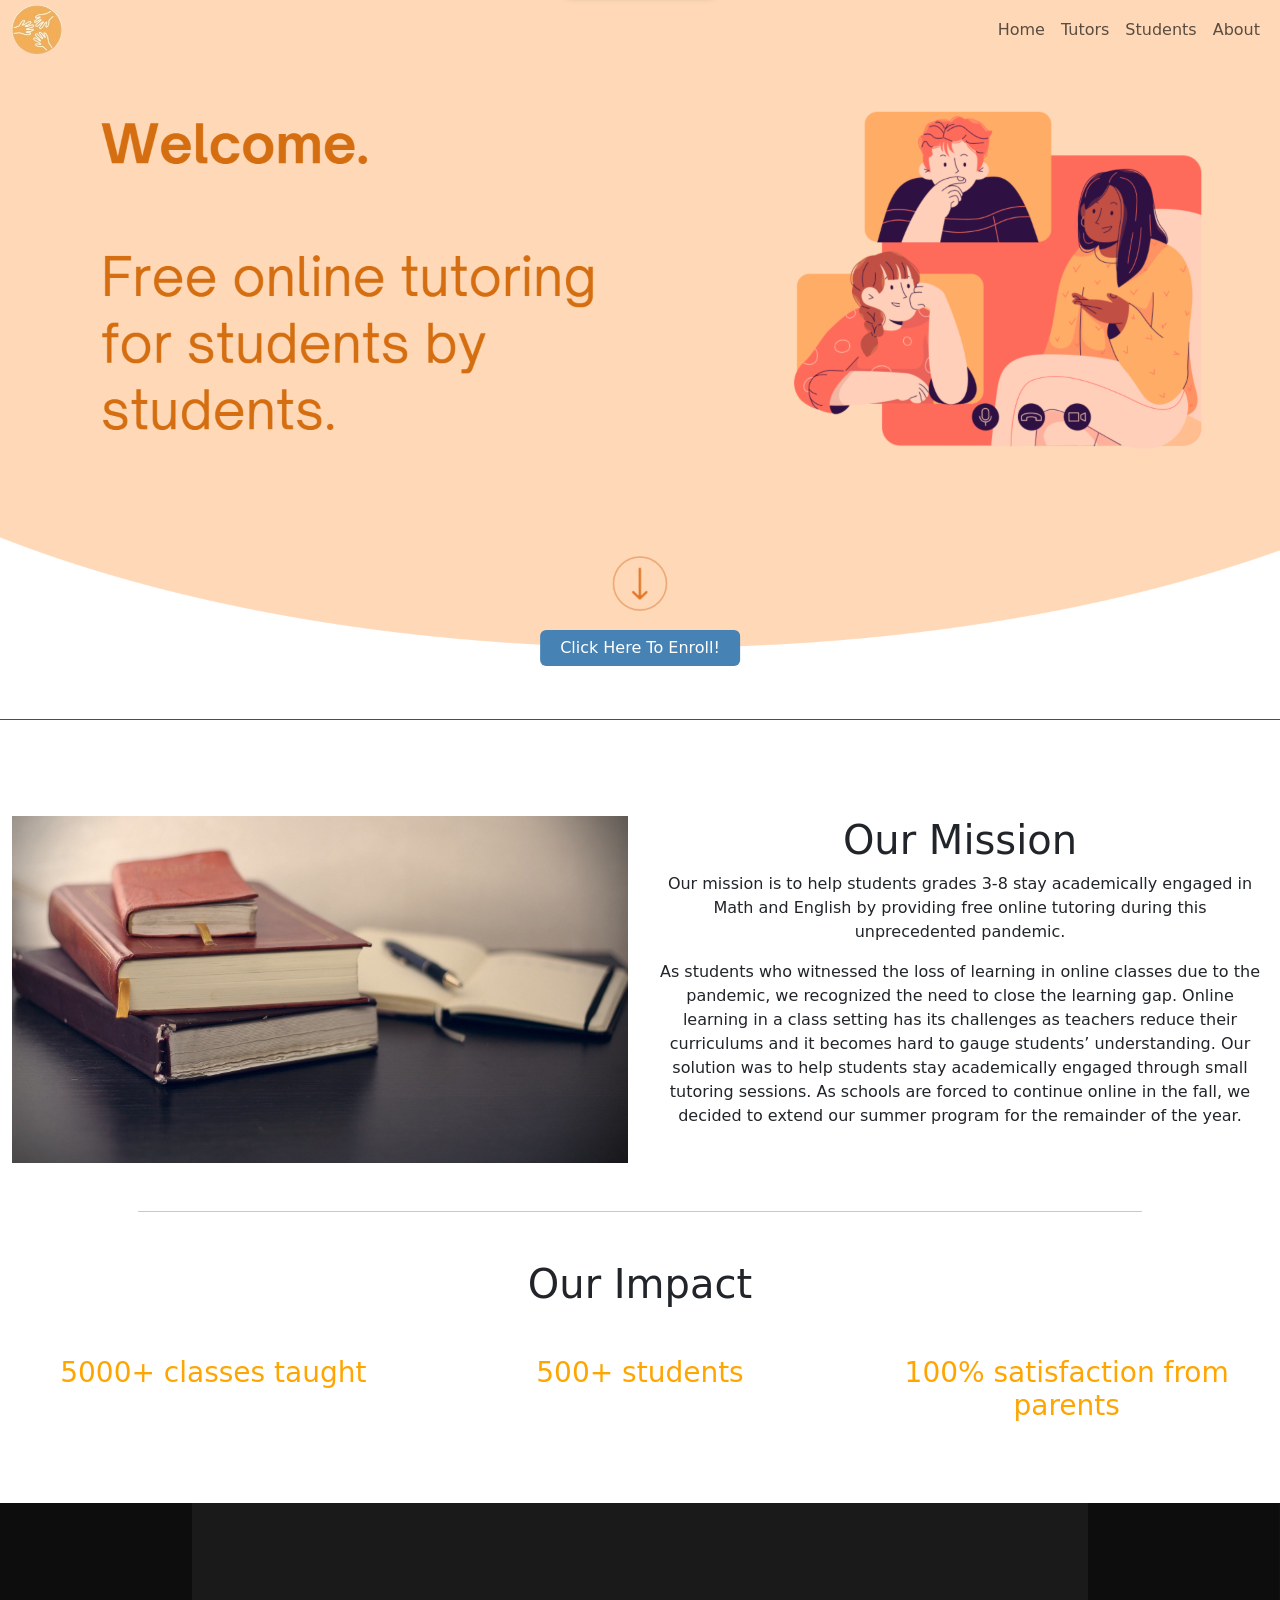
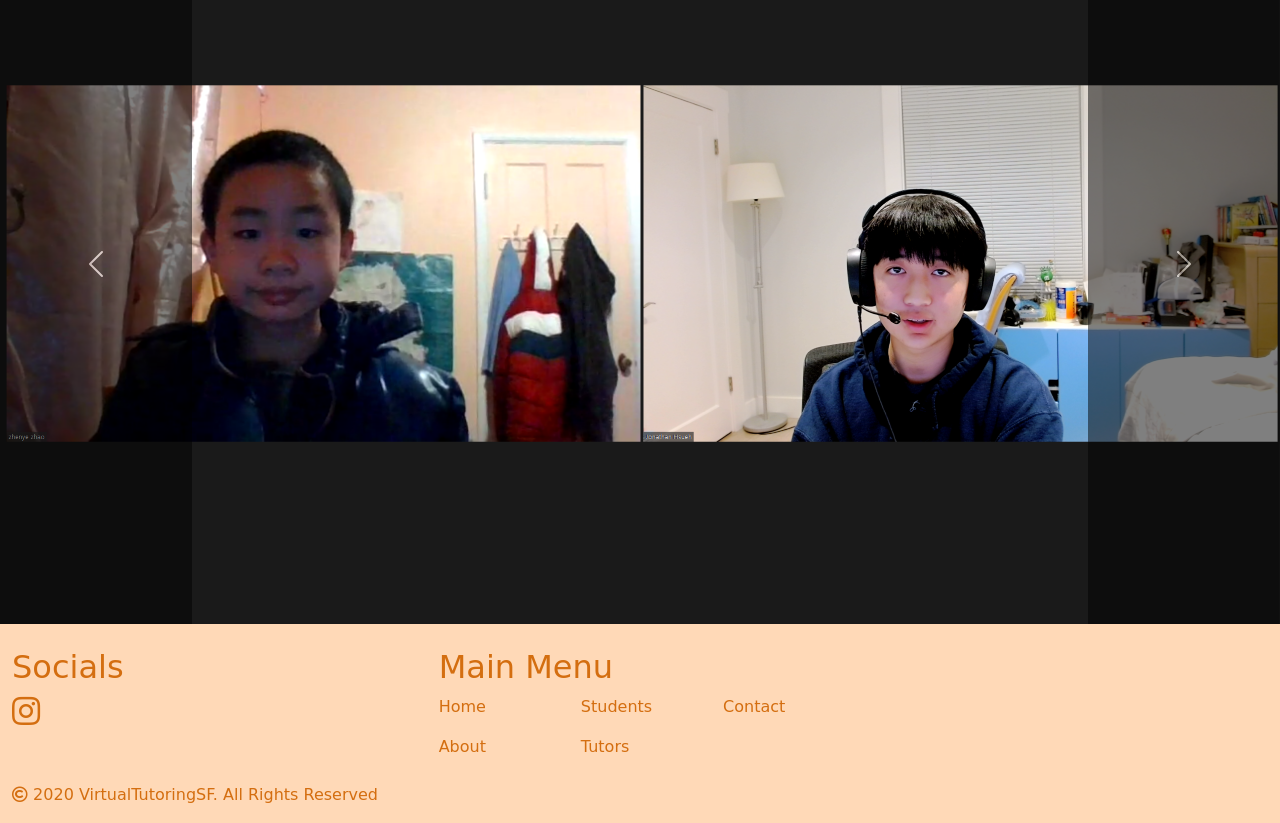
==== index.html @ eb53b99a "Add files via upload" ====
<!DOCTYPE html>
<html>
  <head>
    <!--test-->
    <meta charset="utf-8">
    <meta name="viewport" content="width=device-width, initial-scale = 1.0">
    <meta name="description" content="Free Online Tutoring">
    <meta name="keywords" content="Free, Online, virtual, tutoring, help, San Francisco">
    <meta name="author" content="Justin Yee">
    <title>Virtual Tutoring SF | Welcome </title>
    <link rel="stylesheet" href="./vtCSS/style.css">
    <link rel="stylesheet" href="styles.css">
    <link rel="icon" href="/vtIMG/VTlogo.ico">
    <!--Bootstrap CSS -->
    <link rel="stylesheet" href="https://use.fontawesome.com/releases/v5.15.3/css/all.css" integrity="sha384-SZXxX4whJ79/gErwcOYf+zWLeJdY/qpuqC4cAa9rOGUstPomtqpuNWT9wdPEn2fk" crossorigin="anonymous">
    <link href="https://cdn.jsdelivr.net/npm/bootstrap@5.1.3/dist/css/bootstrap.min.css" rel="stylesheet" integrity="sha384-1BmE4kWBq78iYhFldvKuhfTAU6auU8tT94WrHftjDbrCEXSU1oBoqyl2QvZ6jIW3" crossorigin="anonymous">
  </head>
  <body>
    <!-- <header>
      <div class="container">
        <div id="branding">
          <h1><span class="highlight">Virtual Tutoring SF</span><img style="height: 33px; width: 33px; padding-left: 10px;"src="./vtIMG/VTlogo.png"></h1>

        </div>
        <nav>
          <ul>
            <li class="current"><a href="home.html">Home</a></li>
            <li><a href="tutors.html">Tutors</a></li>
            <li><a href="students.html">Students</a></li>
            <li><a href="about.html">About</a></li>
          </ul
      </div>
    </header> -->
    <nav id="mainNavbar" class="navbar navbar-expand-lg navbar-light py-0 mt-0 fixed-top">
      <div class="container-fluid">
          <a class="navbar-brand text-center" href="index.html">
              <img class="img-fluid logo" src="vtIMG/VTlogo.png" width="50px" height="50px">
          </a>
          <button class="navbar-toggler" type="button" data-bs-toggle="collapse" data-bs-target="#navbarNavAltMarkup" aria-controls="navbarNavAltMarkup" aria-expanded="false" aria-label="Toggle navigation">
              <span class="navbar-toggler-icon"></span>
          </button>
          <div class="collapse navbar-collapse justify-content-end" id="navbarNavAltMarkup">
              <div class="navbar-nav">
                  <a class="nav-link" href="index.html">Home</a>
                  <a class="nav-link" href="tutors.html">Tutors</a>
                  <a class="nav-link" href="students.html">Students</a>
                  <a class="nav-link" href="about.html">About</a>
              </div>
          </div>
      </div>
    </nav>
    <div class="container1">
      <img class="img-fluid backdrop" src="vtIMG/landing.png" alt="menu">
      <a class="btn" href="students.html" style="">Click Here To Enroll!</a>
    </div>
    <!--div class="container-fluid px-0">
      <div id="carouselExampleControls" class="carousel slide" data-bs-ride="carousel">
          <div class="carousel-inner">
              <div class="carousel-item active text-sm-center">
                  <img src="vtIMG/landing.png" class="img-fluid" alt="...">
                  <div class="carousel-caption test">
                      <h1 class="text-center text-white">Pastel Collection Taking Orders</h1>
                      <a class="btn bBtn" href="#section">Enroll Now</a>
                  </div>
              </div>
              <div class="carousel-item">
                  <img src="vtIMG/2022-02-23 (3).png" class="img-fluid" alt="...">
                  <div class="carousel-caption test">
                      <h1 class="text-center text-white">Pastel Collection Taking Orders</h1>
                      <a class="btn bBtn" href="#section">Enroll Now</a>
                  </div>
              </div>
              <div class="carousel-item">
                  <img src="vtIMG/Screen_Shot_2022-02-18_at_5.53.04_PM.png" class="img-fluid" alt="...">
                  <div class="carousel-caption test">
                      <h1 class="text-center text-white">Pastel Collection Taking Orders</h1>
                      <a class="btn bBtn" href="#section">Enroll Now</a>
                  </div>
              </div>
          </div>
          <button class="carousel-control-prev" type="button" data-bs-target="#carouselExampleControls" data-bs-slide="prev">
              <span class="carousel-control-prev-icon" aria-hidden="true"></span>
              <span class="visually-hidden">Previous</span>
          </button>
          <button class="carousel-control-next" type="button" data-bs-target="#carouselExampleControls" data-bs-slide="next">
              <span class="carousel-control-next-icon" aria-hidden="true"></span>
              <span class="visually-hidden">Next</span>
          </button>
      </div>
    </div-->

    <!-- <div class="container-fluid mt-3 text-center showcase text-white">
      <div class="row">
        <div class="col-12 mt-5">
          <h1>Free Tutoring!</h1>
          <h3 class="mt-2">Students Helping Students</h3>
        </div>
      </div>
    </div> -->

    <!-- <section id="showcase">
      <div>
        <h1>Free Tutoring!</h1>
        <h3>Students Helping Students</h3>
        <p><button style="background-color:#4682B4; border-radius: 15px;">
      <a href="students.html"; style="color: white; font-size: 15px;">Click Here To Enroll!</a>
      </button>
      </div>
    </section> -->

    <div class="container-fluid mt-5">
      <div class="row">
        <!-- <hr style="width: 80%; margin:auto;"> -->
        <div class="col-12 col-md-6 mt-5">
          <img class="img-fluid" src="vtIMG/showcase.jpg">
        </div>
        <div class="col-12 col-md-6 text-center mt-5">
          <h1>Our Mission</h1>
          <p>Our mission is to help students grades 3-8 stay academically engaged in Math and English by providing free online tutoring during this unprecedented pandemic.</p>
          <p>As students who witnessed the loss of learning in online classes due to the pandemic, we recognized the need to close the learning gap. Online learning in a class setting has its challenges as teachers reduce their curriculums and it becomes hard to gauge students’ understanding. Our solution was to help students stay academically engaged through small tutoring sessions. As schools are forced to continue online in the fall, we decided to extend our summer program for the remainder of the year.</p>
        </div>
      </div>
      <br>
      <br>
      <hr class="mb-5" style="width: 80%; margin:auto;">
      <div class="row mb-5 text-center">
        <h1 class="mb-5">Our Impact</h1>
        <div class="col-12 col-md-4 mb-4">
          <h3 style="color:orange;">5000+ classes taught</h3>
        </div>
        <div class="col-12 col-md-4 mb-4">
          <h3 style="color:orange;">500+ students</h3>
        </div>
        <div class="col-12 col-md-4 mb-4">
          <h3 style="color:orange;">100% satisfaction from parents</h3>
        </div>
      </div>
    </div>

    <div class="container-fluid px-0">
      <div id="indexCarousel" class="carousel slide" data-bs-ride="carousel">
        <div class="carousel-inner">
          <div class="carousel-item active">
            <img src="vtIMG/2022-02-23 (3).png" class="d-block w-100" alt="...">
          </div>
          <div class="carousel-item">
            <img src="vtIMG/2022-02-23.png" class="d-block w-100" alt="...">
          </div>
          <div class="carousel-item">
            <img src="vtIMG/Screen_Shot_2022-02-18_at_5.53.04_PM.png" class="d-block w-100" alt="...">
          </div>
        </div>
        <div class="carousel-control-prev" type="button" data-bs-target="#indexCarousel" data-bs-slide="prev" style="background-color: black;">
          <span class="carousel-control-prev-icon" aria-hidden="true"></span>
          <span class="visually-hidden">Previous</span>
        </div>
        <div class="carousel-control-next" type="button" data-bs-target="#indexCarousel" data-bs-slide="next" style="background-color: black;">
          <span class="carousel-control-next-icon" aria-hidden="true"></span>
          <span class="visually-hidden">Next</span>
        </div>
    </div>
    <!--img class="mt-3" style= "width: 100%" src="./vtIMG/squig2.png"-->
    <!--h4 class="mt-5" style="padding-left: 10%; padding-right: 10%; text-align: center;">If you’re looking for tutoring, you’ve come to the right place! Our program offers a variety of individualized, 1-on-1 tutoring for your child. Once a week for 45 minutes, they can go over homework and review concepts from their classes. Sessions are completely free, and we hope to work with your child soon!</h4-->

    <!-- potential footer -->
    <!-- <footer class="container-fluid mt-5" style="background-color: orange;">
      <div class="row">
          <div class="col mt-4 text-white text-center">
              <h2>Main Menu</h2>
              <p><a class="text-decoration-none text-white" href="index.html">Home</a></p>
              <p><a class="text-decoration-none text-white" href="about.html">About</a></p>
              <p><a class="text-decoration-none text-white" href="students.html">Students</a></p>
              <p><a class="text-decoration-none text-white" href="tutors.html">Tutors</a></p>
              <p><a class="text-decoration-none text-white" target="none" href="https://docs.google.com/forms/d/e/1FAIpQLScIyvCiwR9MibMzggenNrRw1bBW2NgJzTuyXsl05oUjDMKpHA/viewform?embedded=true" width="640" height="966" frameborder="0" marginheight="0" marginwidth="0">Contact</a></p>
          </div>
      </div>
      <div class="row text-white">
          <div class="col-12">
              <p class="fs-5"><i class="far fa-copyright"></i>  2020 VirtualTutoringSF. All Rights Reserved</p>
          </div>
      </div>
    </footer> -->

    <div class="container-fluid" style="background-color: #FFD9B7; color:#D46E10;">
      <div class="row">
          <div class="col-12 col-md-4 footerRow mt-4">
              <h2 class="">Socials</h2> 
              <a class="" style="color:#D46E10;" href="https://www.instagram.com/virtualtutoringsf/" target="blank"><i class="fab fa-instagram fa-2x"></i></a>
          </div>
          <div class="col-12 col-md-4 footerRow mt-4">
            <h2 class="">Main Menu</h2>
            <div class="row">
              <div class="col-4">
                <p><a class="text-decoration-none" href="index.html" style="color:#D46E10;">Home</a></p>
                <p><a class="text-decoration-none" href="about.html" style="color:#D46E10;">About</a></p>
              </div>
              <div class="col-4">
                <p><a class="text-decoration-none" href="students.html" style="color:#D46E10;">Students</a></p>
                <p><a class="text-decoration-none" href="tutors.html" style="color:#D46E10;">Tutors</a></p>              
              </div>
              <div class="col-4">
                <p><a style="color:#D46E10;" class="text-decoration-none" target="none" href="virtualtutoringsf@gmail.com" width="640" height="966" frameborder="0" marginheight="0" marginwidth="0">Contact</a></p>
              </div>
            </div>
          </div>
      </div>
      <div class="row">
        <div class="col-12 mt-2">
            <p class="fs-6" style="color:#D46E10;"><i class="far fa-copyright"></i>  2020 VirtualTutoringSF. All Rights Reserved</p>
        </div>
      </div>
    </div>
  <!-- scripts -->
  <script src="https://code.jquery.com/jquery-3.3.1.slim.min.js" integrity="sha384-q8i/X+965DzO0rT7abK41JStQIAqVgRVzpbzo5smXKp4YfRvH+8abtTE1Pi6jizo" crossorigin="anonymous"></script>
  <script src="https://cdn.jsdelivr.net/npm/@popperjs/core@2.10.2/dist/umd/popper.min.js" integrity="sha384-7+zCNj/IqJ95wo16oMtfsKbZ9ccEh31eOz1HGyDuCQ6wgnyJNSYdrPa03rtR1zdB" crossorigin="anonymous"></script>
  <script src="https://cdn.jsdelivr.net/npm/bootstrap@5.1.3/dist/js/bootstrap.min.js" integrity="sha384-QJHtvGhmr9XOIpI6YVutG+2QOK9T+ZnN4kzFN1RtK3zEFEIsxhlmWl5/YESvpZ13" crossorigin="anonymous"></script>
  <script>
      $(function () {
              $(document).scroll(function () {
                  var $nav = $("#mainNavbar");
                  $nav.toggleClass(
                      "scrolled",
                      $(this).scrollTop() > $nav.height()-50
                  );
              });
          });
  </script>
</body>
</html>
---- vtCSS/style.css ----
body {
    font: 15px/1.5 Verdana;
    padding: 0;
    margin: 0;
}

/* Global */

/* .container{
  width: 80%;
  margin: auto;
  overflow: hidden;
} */
.speech-bubble1 {
    /* color: white; */
    font-size: 20px;
    background-color: orange;
    border: 1px solid #c8c8c8;
    border-radius: 100px;
    width: 200px;
    text-align: center;
    padding: 20px;
    margin-top: 10px;
    margin-left: 22%;
}
.speech-bubble2 {
    color: white;
    font-size: 20px;
    background-color: orange;
    border: 1px solid #c8c8c8;
    border-radius: 100px;
    width: 200px;
    text-align: center;
    padding: 20px;
    margin-top: 10px;
    margin-left: 63%;
}

ul {
    margin: 0;
    padding: 0;
}

button {
    height: 38px;
    width: 190px;
    background: orange;
    border: none;
    padding-left: 20px;
    padding-right: 20px;
    color: white;
}

/*header*/
header {
    //background:#4682B4;
    color: #ffffff;
    padding-top: 30px;
    min-height: 70px;
    border-bottom: orange 3px solid;
}
header a {
    color: orange;
    text-decoration: none;
    text-transform: uppercase;
    font-size: 16px;
}

header li {
    float: left;
    display: inline;
    padding: 0 10px 0 10px;
}

header #branding {
    float: left;
}
header #branding h1 {
    margin: 0;
}

header nav {
    float: right;
    margin-top: 10px;
}
header .highlight,
header .current a {
    color: orange;
    font-weight: bold;
}

header a:hover {
    color: #cccccc;
    font-weight: bold;
}

/*showcase*/
#showcase {
    min-height: 300px;
    margin-top: 5px;
    //background-color: orange;
    background-image: url("../vtIMG/Top.png");
    background-size: cover;
    background-position: center;
    color: white;
    font-size: 20px;
    text-align: center;
    padding-top: 15px;
}

/*Program*/
#Program {
    text-align: center;
    font-size: 20px;
    padding: none;
    color: black;
    margin-top: 10px;
    //background: #4682B4;
}

/* #break{
  background:url('..vtIMG/squig.png');
  width: 100%;
  height: 300px;
} */

/*Boxes*/
#boxes {
    font-family: Helvetica;
    text-align: center;
    font-size: 32px;
    color: orange;
}

#boxes .box {
    float: left;
    text-align: center;
    width: 30%;
    padding: 10px;
}

#boxes .box img {
    width: 90px;
    padding-left: 50px;
    padding-right: 50px;
}

/* sidebar */

aside#sidebar {
    float: right;
    width: 30%;
    margin-top: 50px;
}

/* Main-col */

article#main-col {
    padding-top: 30px;
    float: left;
    width: 100%;
}
article#main-col li {
    list-style: none;
    padding: 20px;
    border-radius: 20px;
    border: #cccccc solid 1px;
    margin-bottom: 50px;
    background: #e6e6e6;
}

ul#main li {
    list-style: none;
    padding: 20px;
    border: #cccccc solid 1px;
    margin-bottom: 50px;
    background: #e6e6e6;
}

/* Services */

ul#services li {
    list-style: none;
    padding: 20px;
    border: #cccccc solid 1px;
    margin-bottom: 50px;
    background: #e6e6e6;
}

footer {
    padding: 20px;
    margin-top: 20px;
    color: #ffffff;
    background-color: orange;
    text-align: center;
}
@media (max-width: 850px) {
    header #branding,
    header nav,
    header nav li,
    #boxes .box,
    article#main-col,
    aside#sidebar {
        float: none;
        text-align: center;
        width: 100%;
    }
    .speech-bubble1 {
        text-align: center;
        margin-left: 20%;
    }
    .speech-bubble2 {
        text-align: center;
        margin-left: 20%;
    }
    header {
        padding-bottom: 5px;
    }
    header a {
        font-size: 12px;
    }
}

/*new css*/

.containerabout {
    position: relative;
    z-index: 1;
    display: flex;
    justify-content: center;
    align-items: center;
    flex-wrap: wrap;
    margin: 40px 0;
}

.containerabout .card {
    position: relative;
    width: 300px;
    height: 400px;
    background: #e9ab38;
    margin: 20px;
    box-shadow: 0 15px 35px rgba(105, 105, 105, 0.2);
    border-radius: 15px;
    display: flex;
    justify-content: center;
    align-items: center;
    backdrop-filter: blur(10px);
}

.containerabout .card .content {
    position: relative;
    display: flex;
    justify-content: center;
    align-items: center;
    flex-direction: column;
    opacity: 0.5;
    transition: 0.5s;
}

.containerabout .card:hover .content {
    opacity: 1;
}

.containerabout .card .content .imgBx {
    position: relative;
    width: 150px;
    height: 150px;
    border-radius: 50%;
    overflow: hidden;
    border: 10px solid rgba(0, 0, 0, 0.2);
}

.containerabout .card .content .imgBx img {
    position: absolute;
    top: 0;
    left: 0;
    width: 100%;
    height: 100%;
    object-fit: cover;
}

.containerabout .card .content .contentBx h3 {
    color: white;
    text-transform: uppercase;
    letter-spacing: 2px;
    font-weight: 500;
    font-size: 18px;
    text-align: center;
    margin: 20px 0 10px;
    line-height: 1.1em;
}

.containerabout .card .content .contentBx h4 {
    color: white;
    text-transform: initial;
    letter-spacing: 2px;
    font-weight: 300;
    font-size: 12px;
    text-align: center;
    margin: 20px 0 10px;
    line-height: 1.1em;
}

.serviceHeaderPPP {
    color: rgb(56, 56, 56);
    font-size: 3rem;
}
---- styles.css ----
.showcase {
    background-image: url("https://virtualtutoringsf.org/vtIMG/Top.png");
    /* background-attachment: fixed; */
    background-repeat: no-repeat;
    background-size: cover;
    background-position: center center;
    min-height: 300px;
}
/*new css*/

/* .containerabout{
position: relative;
z-index: 1;
display: flex;
justify-content: center;
align-items: center;
flex-wrap: wrap;
margin: 40px 0;
}

.containerabout .card{
position: relative;
width: 300px;
height: 400px;
background: #e9ab38;
margin: 20px;
box-shadow: 0 15px 35px rgba(105, 105, 105, 0.2);
border-radius: 15px;
display: flex;
justify-content: center;
align-items: center;
backdrop-filter: blur(10px);
}

.containerabout .card .content {
position: relative;
display: flex;
justify-content: center;
align-items: center;
flex-direction: column;
opacity: 0.5;
transition: 0.5s;
}

.containerabout .card:hover .content{
opacity: 1;
}

.containerabout .card .content .imgBx{
position: relative;
width: 150px;
height: 150px;
border-radius: 50%;
overflow: hidden;
border: 10px solid rgba(0, 0, 0, 0.2);
}

.containerabout .card .content .imgBx img{
position: absolute;
top: 0;
left: 0;
width: 100%;
height: 100%;
object-fit: cover;
}

.containerabout .card .content .contentBx h3{
color: white;
text-transform: uppercase;
letter-spacing: 2px;
font-weight: 500;
font-size: 18px;
text-align: center;
margin: 20px 0 10px;
line-height: 1.1em;
}

.containerabout .card .content .contentBx h4{
color: white;
text-transform: initial;
letter-spacing: 2px;
font-weight: 300;
font-size: 12px;
text-align: center;
margin: 20px 0 10px;
line-height: 1.1em;
} */

.serviceHeaderPPP {
    color: rgb(56, 56, 56);
    font-size: 3rem;
}

#mainNavbar {
    font-size: 1rem;
    font-weight: 400;
}

/* #mainNavbar .navbar-brand {
color: #ea1c2c;
font-size: 2rem;
} */

/* #mainNavbar .nav-link {
    color: orange;
    font-size: 20px;
} */

#mainNavbar .nav-link:hover {
    color: #ea1c2c;
}

.navbar.scrolled {
    background: white;
    transition: background 500ms;
}

.textBlock {
    padding: 20px;
    background-color: #e6e6e6;
    border: #cccccc solid 1px;
    border-radius: 20px;
    margin: 50px 0px;
}

.footerRow {
    display: flex;
    flex-direction: column;
}

.newCard {
    color: white;
    width: 300px;
    height: 400px;
    border-radius: 20px;
    border: orange solid 1px;
    background-color: #e9ab38;
    box-shadow: 0 15px 35px rgb(105 105 105 / 20%);
    margin: 15px;
}

.imgBox {
    height: 150px;
    width: 150px;
    margin: auto;
    border: orange solid 1px;
    border-radius: 50%;
    margin: 30px auto;
    object-fit: cover;
}
/* .card {
    border-top-left-radius: 20px !important;
    border-top-right-radius: 20px !important;
    border-bottom-left-radius: 20px !important;
    border-bottom-right-radius: 20px !important;
}
.cardAddons {
    background-color: #e9ab38; 
    border:#928e8e solid 1 px; 
    border-top-left-radius: 20px !important; 
    border-top-right-radius: 20px !important;
}
.card-body {
    background-color: #e9ab38;
    border-bottom-left-radius: 20px;
    border-bottom-right-radius: 20px;
}

.card-title {
    color: white;
    text-transform: uppercase;
    letter-spacing: 2px;
    font-weight: 500;
    font-size: 18px;
    text-align: center;
    margin-top: 30px;
    line-height: 1.1em;
}

.card-img-top {
    object-fit: cover;
} */

.card {
    margin-top: 2em;
    padding: 1.5em 0.5em 0.5em;
    text-align: center;
    box-shadow: 0 5px 10px rgba(0, 0, 0, 0.2);
    backdrop-filter: blur(10px);
}
.card img {
    width: 65%;
    border-radius: 50%;
    margin: 0 auto;
    box-shadow: 0 0 10px rgba(0, 0, 0, 0.2);
}
.card .card-title {
    font-weight: 700;
    font-size: 1.5em;
}
/* .card .btn {
    border-radius: 2em;
    background-color: teal;
    color: #ffffff;
    padding: 0.5em 1.5em;
}
.card .btn:hover {
    background-color: rgba(0, 128, 128, 0.7);
    color: #ffffff;
    box-shadow: 0 0 10px rgba(0, 0, 0, 0.2);
} */

.newBtn {
    background: orange;
    border: none;
    padding-left: 20px;
    padding-right: 20px;
    color: white;
}

/* Container needed to position the button. Adjust the width as needed */
.container1 {
    position: relative;
}

/* Make the image responsive */
.container1 img {
    width: 100%;
    height: auto;
}

/* Style the button and place it in the middle of the container/image */
.container1 .btn {
    position: absolute;
    top: 90%;
    left: 50%;
    transform: translate(-50%, -50%);
    -ms-transform: translate(-50%, -50%);
    background-color: #4682b4;
    border: none;
    padding-left: 20px;
    padding-right: 20px;
    color: white;
}

.carousel-control-prev {
}
.carousel-control-next {
}
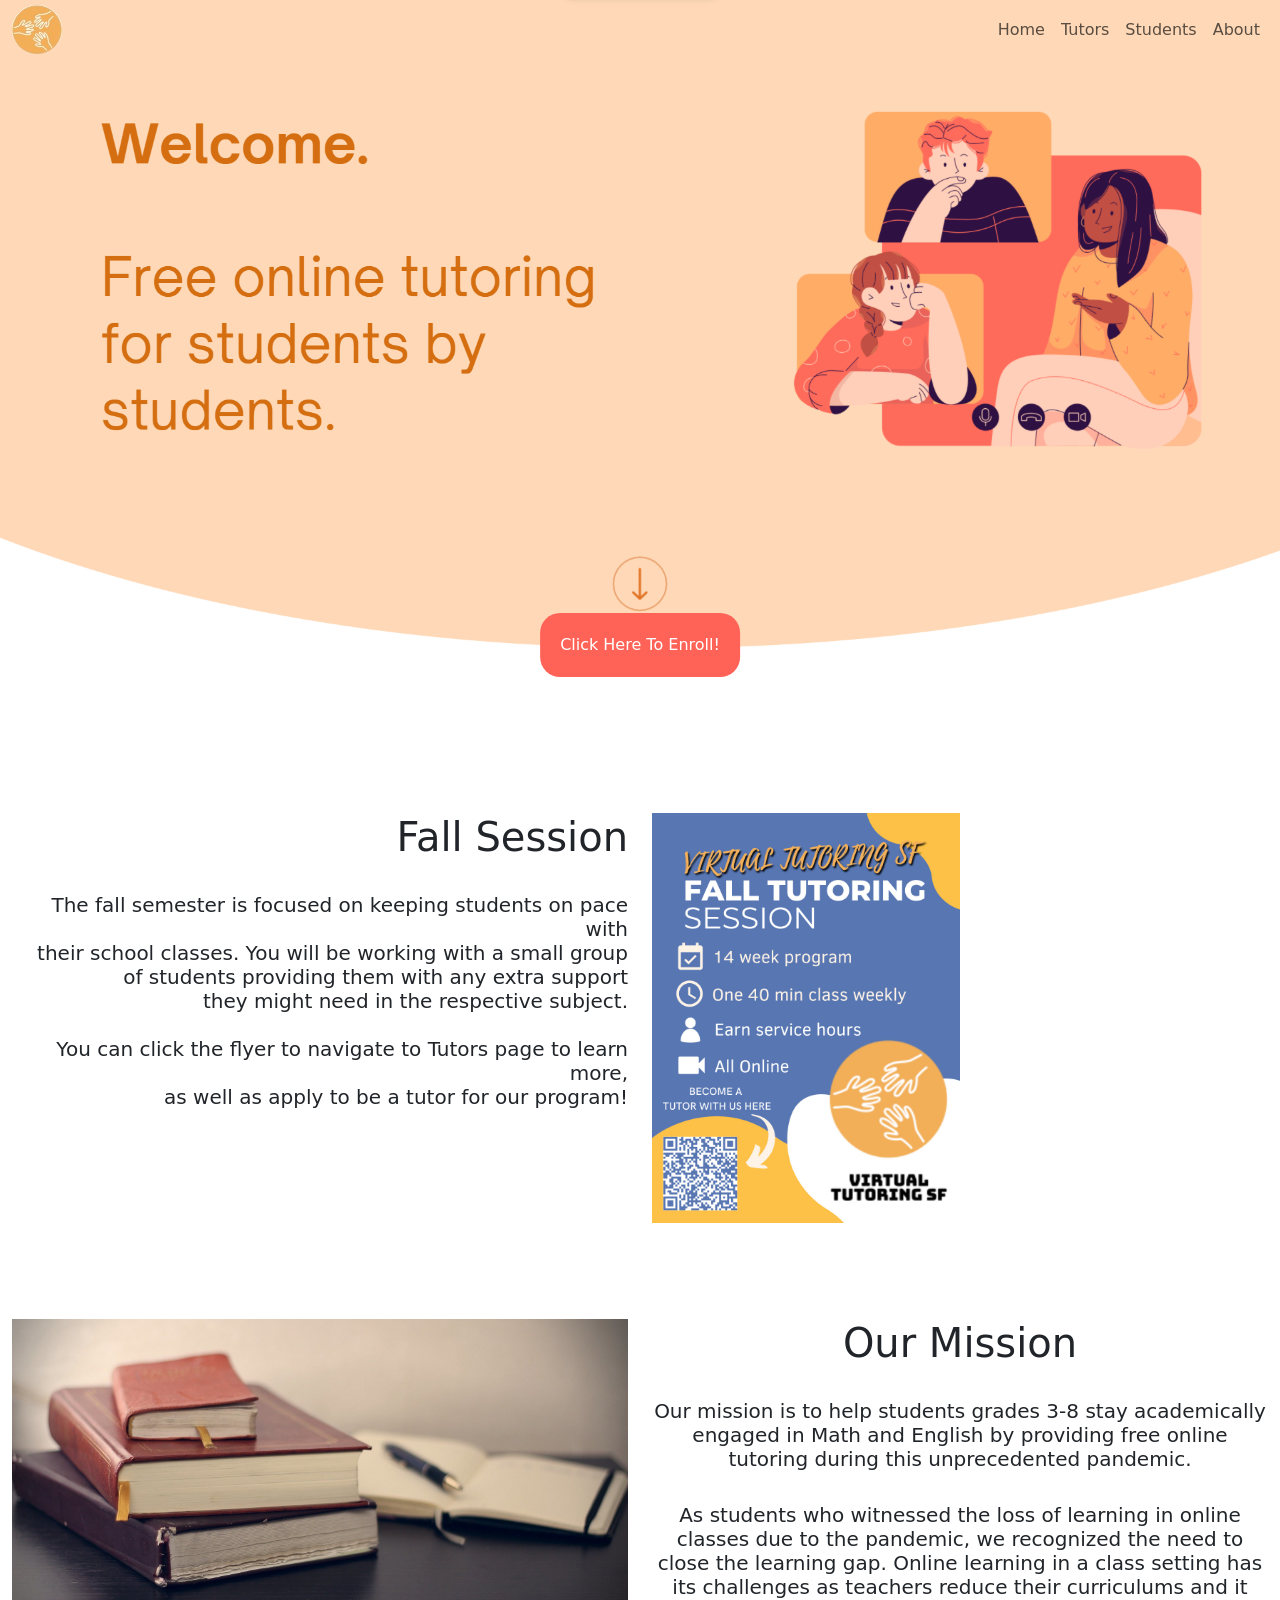
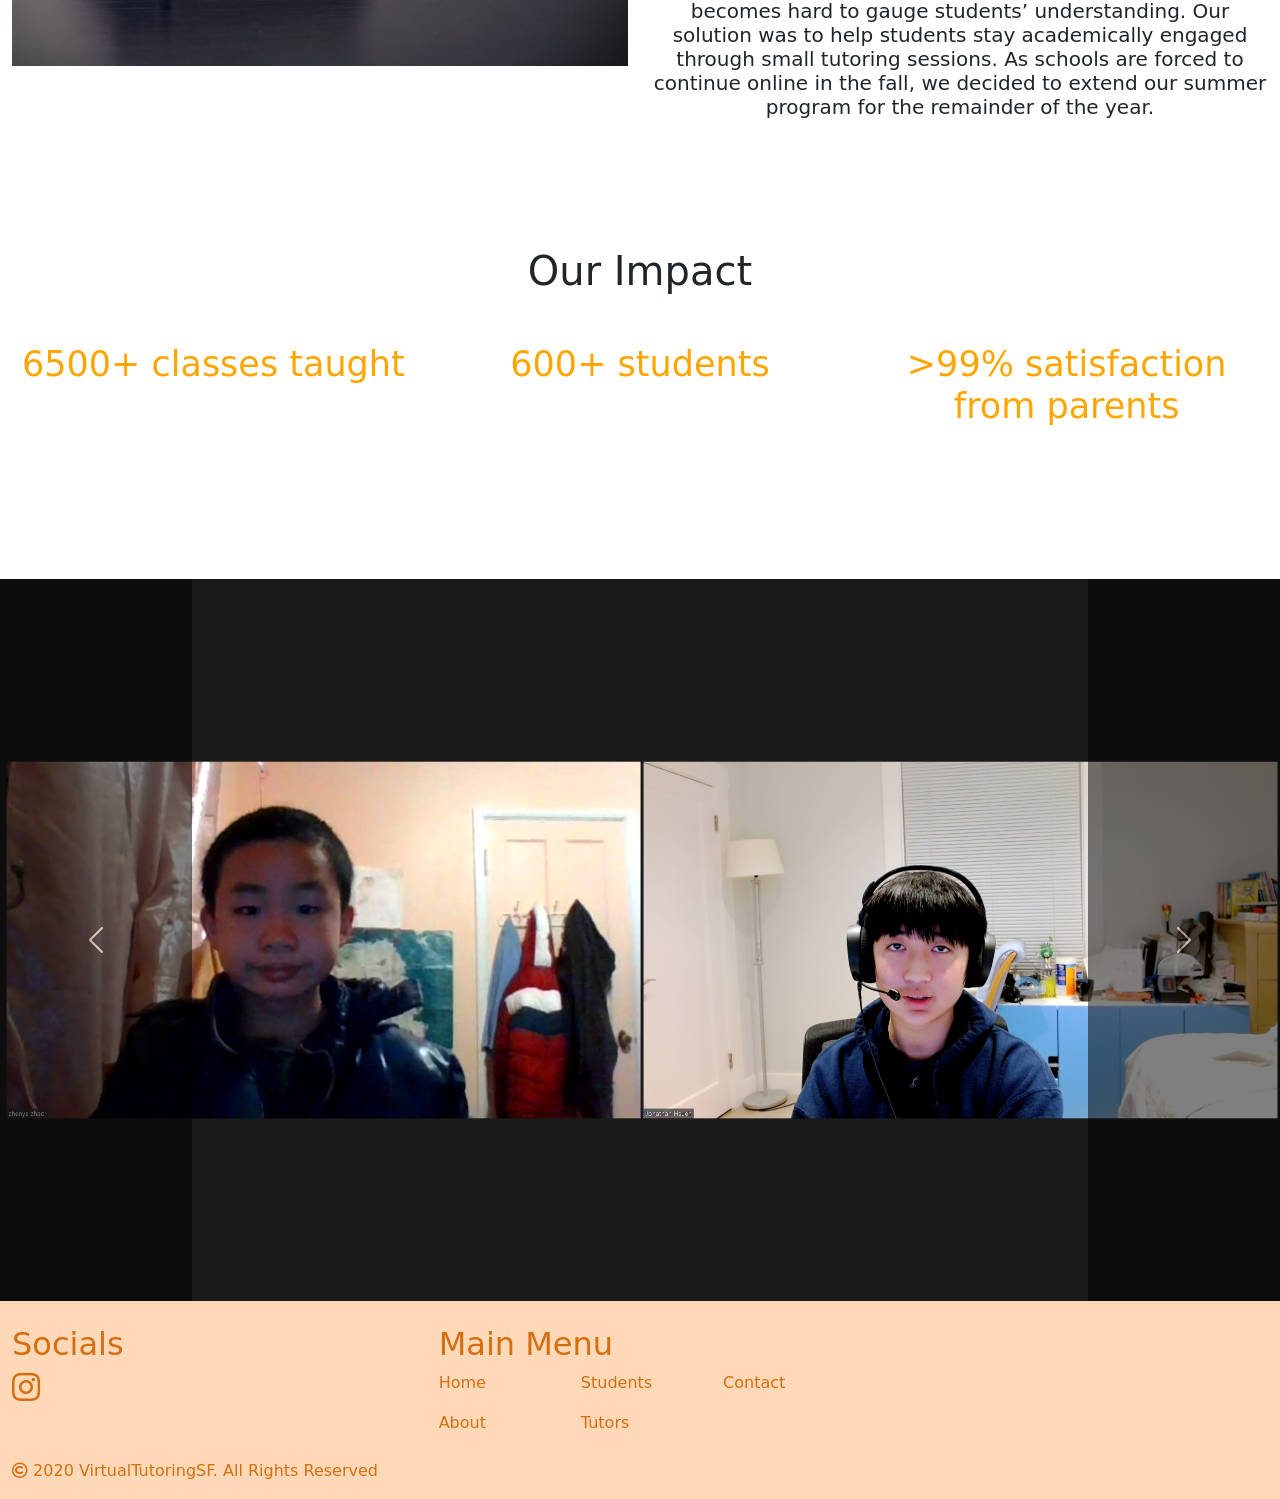
==== commit 210c9b58: "Add files via upload" ====
--- a/index.html
+++ b/index.html
@@ -1,7 +1,6 @@
 <!DOCTYPE html>
 <html>
   <head>
-    <!--test-->
     <meta charset="utf-8">
     <meta name="viewport" content="width=device-width, initial-scale = 1.0">
     <meta name="description" content="Free Online Tutoring">
@@ -10,7 +9,7 @@
     <title>Virtual Tutoring SF | Welcome </title>
     <link rel="stylesheet" href="./vtCSS/style.css">
     <link rel="stylesheet" href="styles.css">
-    <link rel="icon" href="/vtIMG/VTlogo.ico">
+    <link rel="icon" href="/vtIMG/VTlogo.png">
     <!--Bootstrap CSS -->
     <link rel="stylesheet" href="https://use.fontawesome.com/releases/v5.15.3/css/all.css" integrity="sha384-SZXxX4whJ79/gErwcOYf+zWLeJdY/qpuqC4cAa9rOGUstPomtqpuNWT9wdPEn2fk" crossorigin="anonymous">
     <link href="https://cdn.jsdelivr.net/npm/bootstrap@5.1.3/dist/css/bootstrap.min.css" rel="stylesheet" integrity="sha384-1BmE4kWBq78iYhFldvKuhfTAU6auU8tT94WrHftjDbrCEXSU1oBoqyl2QvZ6jIW3" crossorigin="anonymous">
@@ -107,6 +106,18 @@
       </button>
       </div>
     </section> -->
+    <div class="container-fluid mt-5">
+      <div class="row">
+        <div class="col-12 col-md-6 text-md-end mt-5">
+          <h1>Fall Session</h1>
+          <br>
+          <h5>The fall semester is focused on keeping students on pace with <br> their school classes. You will be working with a small group <br> of students providing them with any extra support <br> they might need in the respective subject. <br> <br> You can click the flyer to navigate to Tutors page to learn more, <br> as well as apply to be a tutor for our program!</h5>
+        </div>
+        <div class="col-12 col-md-6 mt-5">
+          <a href="tutors.html" class="flyerPoster1"><img class="flyerPoster" src="vtIMG/VTSF_Fall_Tutor_Poster.jpg"></a>
+        </div>
+      </div>
+    </div>
 
     <div class="container-fluid mt-5">
       <div class="row">
@@ -116,27 +127,35 @@
         </div>
         <div class="col-12 col-md-6 text-center mt-5">
           <h1>Our Mission</h1>
-          <p>Our mission is to help students grades 3-8 stay academically engaged in Math and English by providing free online tutoring during this unprecedented pandemic.</p>
-          <p>As students who witnessed the loss of learning in online classes due to the pandemic, we recognized the need to close the learning gap. Online learning in a class setting has its challenges as teachers reduce their curriculums and it becomes hard to gauge students’ understanding. Our solution was to help students stay academically engaged through small tutoring sessions. As schools are forced to continue online in the fall, we decided to extend our summer program for the remainder of the year.</p>
-        </div>
-      </div>
-      <br>
-      <br>
-      <hr class="mb-5" style="width: 80%; margin:auto;">
+          <br>
+          <h5>Our mission is to help students grades 3-8 stay academically engaged in Math and English by providing free online tutoring during this unprecedented pandemic.</h5>
+          <br>
+          <h5>As students who witnessed the loss of learning in online classes due to the pandemic, we recognized the need to close the learning gap. Online learning in a class setting has its challenges as teachers reduce their curriculums and it becomes hard to gauge students’ understanding. Our solution was to help students stay academically engaged through small tutoring sessions. As schools are forced to continue online in the fall, we decided to extend our summer program for the remainder of the year.</h5>
+        </div>
+      </div>
+      <br>
+      <br>
+      <br>
+      <br>
+      <br>
+      <!--hr class="mb-5" style="width: 80%; margin:auto;"-->
+      <!--^ this is the line break-->
       <div class="row mb-5 text-center">
         <h1 class="mb-5">Our Impact</h1>
         <div class="col-12 col-md-4 mb-4">
-          <h3 style="color:orange;">5000+ classes taught</h3>
+          <h3 class="impactText" style="color:orange;">6500+ classes taught</h3>
         </div>
         <div class="col-12 col-md-4 mb-4">
-          <h3 style="color:orange;">500+ students</h3>
+          <h3 class="impactText"  style="color:orange;">600+ students</h3>
         </div>
         <div class="col-12 col-md-4 mb-4">
-          <h3 style="color:orange;">100% satisfaction from parents</h3>
-        </div>
-      </div>
-    </div>
-
+          <h3 class="impactText"  style="color:orange;">>99% satisfaction from parents</h3>
+        </div>
+      </div>
+    </div>
+    <br>
+    <br>
+    <br>
     <div class="container-fluid px-0">
       <div id="indexCarousel" class="carousel slide" data-bs-ride="carousel">
         <div class="carousel-inner">
--- a/styles.css
+++ b/styles.css
@@ -236,11 +236,22 @@
     left: 50%;
     transform: translate(-50%, -50%);
     -ms-transform: translate(-50%, -50%);
-    background-color: #4682b4;
+    background-color: #ff6257;
     border: none;
     padding-left: 20px;
     padding-right: 20px;
-    color: white;
+    border-radius: 20px;
+    padding: 20px;
+    color: white;
+}
+
+.impactText {
+    font-size: 35px;
+}
+
+.flyerPoster {
+    width: 50%;
+    height: auto;
 }
 
 .carousel-control-prev {
